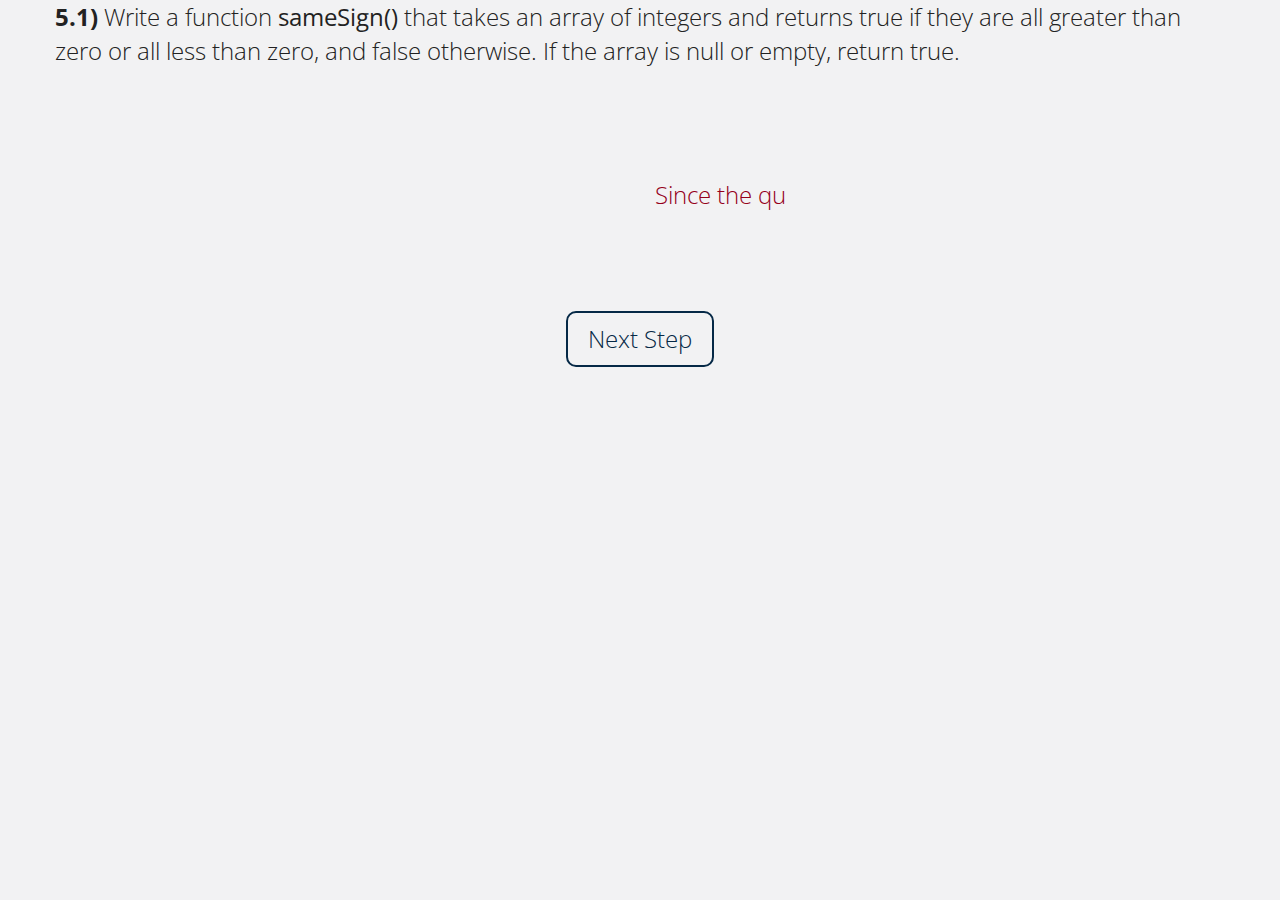
==== templates/f14_5.1.html @ 36ac940f "Added first step of fall 2014 5.1" ====
<!doctype html>
<html>
	<head>
	<title>CIS 110 Practice</title>
		<meta charset="utf-8">
		<!-- <link rel="shortcut icon" href="../static/images/pennLogo.png"> -->
    <script src="http://cdnjs.cloudflare.com/ajax/libs/jquery/2.0.3/jquery.min.js"></script>
	 	<script src="http://cdnjs.cloudflare.com/ajax/libs/twitter-bootstrap/3.0.0-rc2/js/bootstrap.min.js"></script>
		<script type="text/javascript" src="../static/js/theater.min.js"></script>

		<link type="text/css" rel="stylesheet" href="../static/css/bootstrap.min.css">
    <link type="text/css" rel="stylesheet" href="../static/css/f14_5.1.css">
	</head>
	<body>

	<div class="container">
		<div class="row">
			<div id="question">
				<p><strong>5.1)</strong> Write a function <span class="littleBold">sameSign()</span> that takes an array of integers and returns true if they are all greater than zero or all less than zero, and false otherwise. If the array is null or empty, return true.</p>
			</div>
		</div>

		<div class="row">
			<div class="col-md-6" id="answer">
				<div id="line1"></div>
				<div id="line2"></div>
			</div>

			<div class="col-md-6" id="teacher">
				<div id="line1T"></div>
				<div class="space"></div>
				<div id="line2T"></div>
			</div>
		</div>

    <div id="stackButton">
      <a class="btn-geckoboard btn-outline btn-lg" href="#">Next Step</a>
    </div>
	</div>

	<script src="../static/js/f14_5.1.js"></script>
	</body>
</html>
---- static/css/f14_5.1.css ----
body {
  font-family: "Open Sans",sans-serif;
  font-weight: 300;
  text-rendering: optimizeLegibility;
	background-color: #f2f2f3;
}

/*h1 {
	text-align: center;
  font-size: 3em;
  font-weight: 300;
  line-height: 1.25;
  color: #01256e;
}*/

#question {
	font-size: 24px;
}

.littleBold {
	font-weight: 400;
}

#answer {
	margin-top: 100px;
	font-size: 24px;
  color: #01256e;
}

#teacher {
	margin-top: 100px;
	font-size: 24px;
  color: #95001a;
}

.space {
	margin-top: 20px;
}

/* Button */
#stackButton {
	text-align: center;
  padding-top: 80px;
  padding-bottom: 40px;
}

.btn-geckoboard {
  display: inline-block;
  padding: 10px 16px;
  margin-bottom: 0;
  font-size: 24px;
  font-weight: 300;
  line-height: 1.42857143;
  text-align: center;
  white-space: nowrap;
  vertical-align: middle;
  -ms-touch-action: manipulation;
  touch-action: manipulation;
  cursor: pointer;
  -webkit-user-select: none;
  border: 2px solid transparent;
  border-radius: 10px;
  -webkit-transition: color 0.3s ease, background 0.3s ease;
  -moz-transition: color 0.3s ease, background 0.3s ease;
  -ms-transition: color 0.3s ease, background 0.3s ease;
  -o-transition: color 0.3s ease, background 0.3s ease;
}

.btn-group-lg>.btn, .btn-lg {
  padding: 10px 20px 10px 20px;
  font-size: 24px;
  line-height: 1.3333333;
}

.btn-outline {
  color: #062946;
  background-color: transparent;
  border-color: #062946;
}

.btn-geckoboard:hover {
  -webkit-transition: color 0.3s ease, background 0.3s ease;
  -moz-transition: color 0.3s ease, background 0.3s ease;
  -ms-transition: color 0.3s ease, background 0.3s ease;
  -o-transition: color 0.3s ease, background 0.3s ease;
  background-color: #062946;
  color: white;
  text-decoration: none;
}

.btn-geckoboard:focus {
    background-color: rgba(0, 0, 0, 0);
    color: #062946;
    text-decoration: none;
}
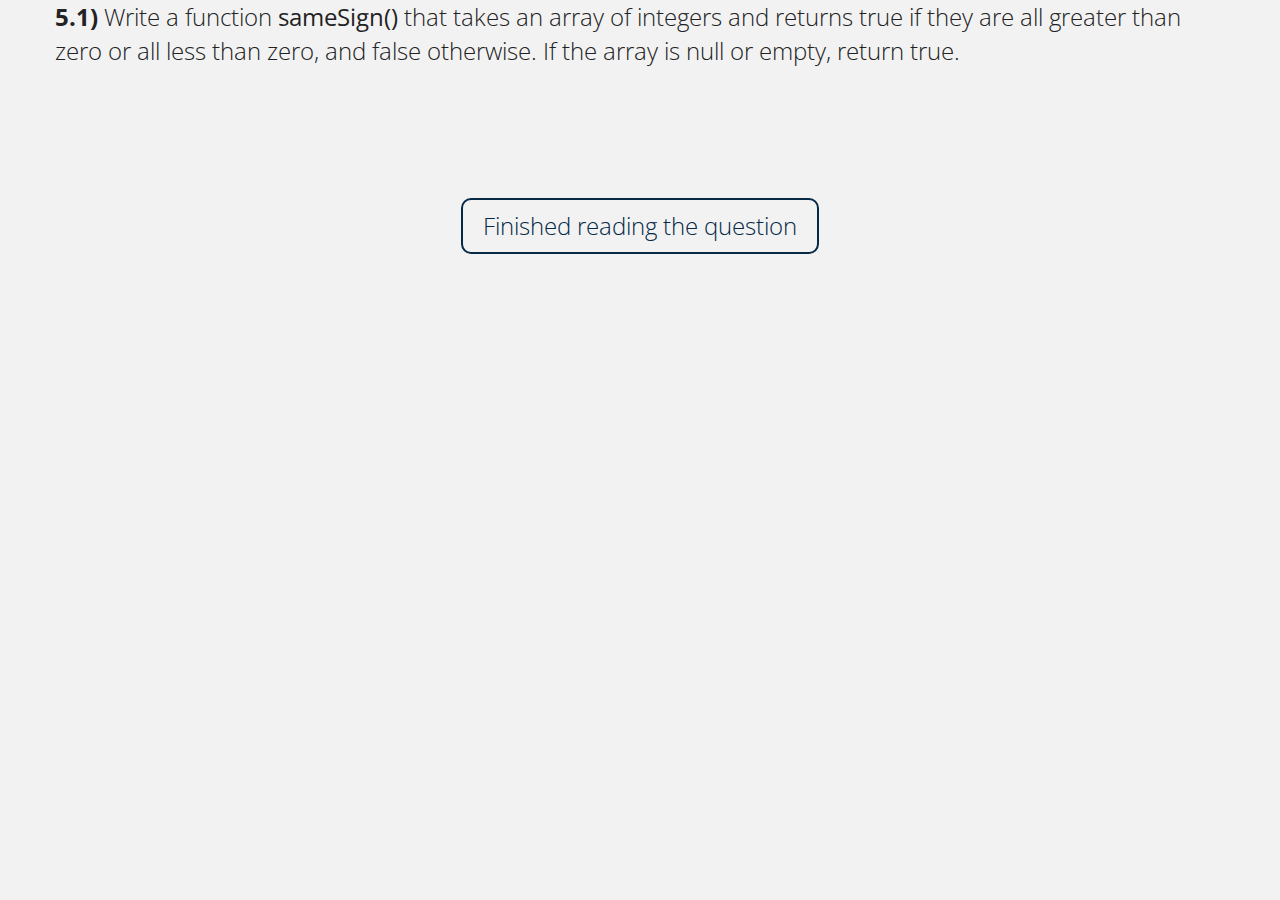
==== commit f80a7b0f: "Added button function calls and improved timing" ====
--- a/templates/f14_5.1.html
+++ b/templates/f14_5.1.html
@@ -20,6 +20,10 @@
 			</div>
 		</div>
 
+    <div id="walkthroughButton">
+      <a class="btn-geckoboard btn-outline btn-lg" href="#" onclick="clickWalkthroughButton()">Finished reading the question</a>
+    </div>
+
 		<div class="row">
 			<div class="col-md-6" id="answer">
 				<div id="line1"></div>
@@ -33,7 +37,7 @@
 			</div>
 		</div>
 
-    <div id="stackButton">
+    <div id="nextStep1">
       <a class="btn-geckoboard btn-outline btn-lg" href="#">Next Step</a>
     </div>
 	</div>
--- a/static/css/f14_5.1.css
+++ b/static/css/f14_5.1.css
@@ -38,7 +38,12 @@
 }
 
 /* Button */
-#stackButton {
+#walkthroughButton {
+	text-align: center;
+  padding-top: 120px;
+}
+
+#nextStep1 {
 	text-align: center;
   padding-top: 80px;
   padding-bottom: 40px;
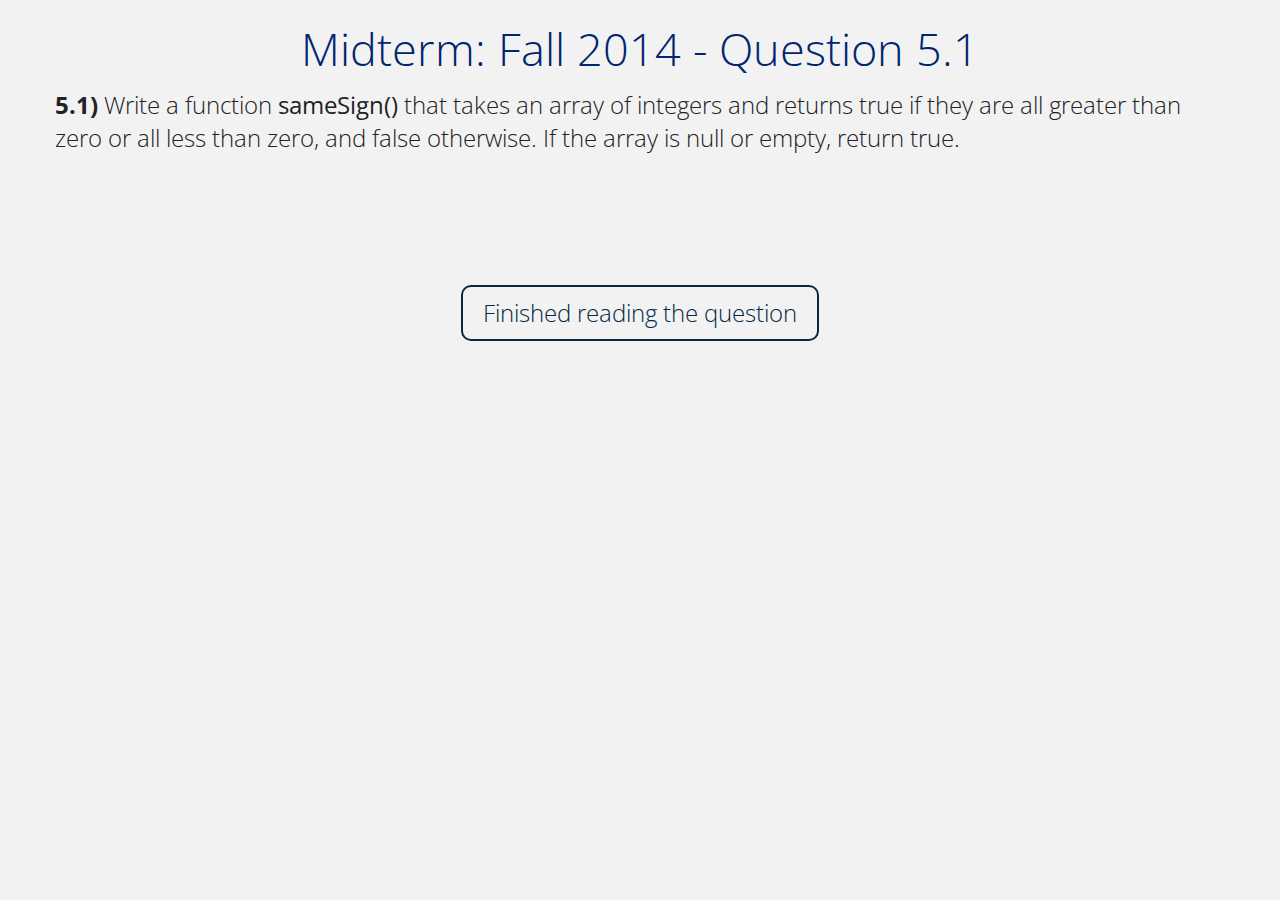
==== commit 7d36c523: "Added next step in first problem" ====
--- a/templates/f14_5.1.html
+++ b/templates/f14_5.1.html
@@ -12,6 +12,8 @@
     <link type="text/css" rel="stylesheet" href="../static/css/f14_5.1.css">
 	</head>
 	<body>
+
+	<h1>Midterm: Fall 2014 - Question 5.1</h1>
 
 	<div class="container">
 		<div class="row">
@@ -28,6 +30,10 @@
 			<div class="col-md-6" id="answer">
 				<div id="line1"></div>
 				<div id="line2"></div>
+				<div id="line3"></div>
+				<div id="line4"></div>
+				<div id="line5"></div>
+				<div id="line6"></div>
 			</div>
 
 			<div class="col-md-6" id="teacher">
@@ -38,7 +44,11 @@
 		</div>
 
     <div id="nextStep1">
-      <a class="btn-geckoboard btn-outline btn-lg" href="#">Next Step</a>
+      <a class="btn-geckoboard btn-outline btn-lg" href="#" onclick="clickNextStep1()">Next Step</a>
+    </div>
+
+    <div id="nextStep2">
+      <a class="btn-geckoboard btn-outline btn-lg" href="#" onclick="clickNextStep2()">Next Step</a>
     </div>
 	</div>
 
--- a/static/css/f14_5.1.css
+++ b/static/css/f14_5.1.css
@@ -5,13 +5,13 @@
 	background-color: #f2f2f3;
 }
 
-/*h1 {
+h1 {
 	text-align: center;
   font-size: 3em;
   font-weight: 300;
   line-height: 1.25;
   color: #01256e;
-}*/
+}
 
 #question {
 	font-size: 24px;
@@ -43,7 +43,7 @@
   padding-top: 120px;
 }
 
-#nextStep1 {
+#nextStep1, #nextStep2 {
 	text-align: center;
   padding-top: 80px;
   padding-bottom: 40px;
@@ -97,4 +97,12 @@
     background-color: rgba(0, 0, 0, 0);
     color: #062946;
     text-decoration: none;
+}
+
+#line3, #line5 {
+	margin-left: 20px;
+}
+
+#line4 {
+	margin-left: 40px
 }